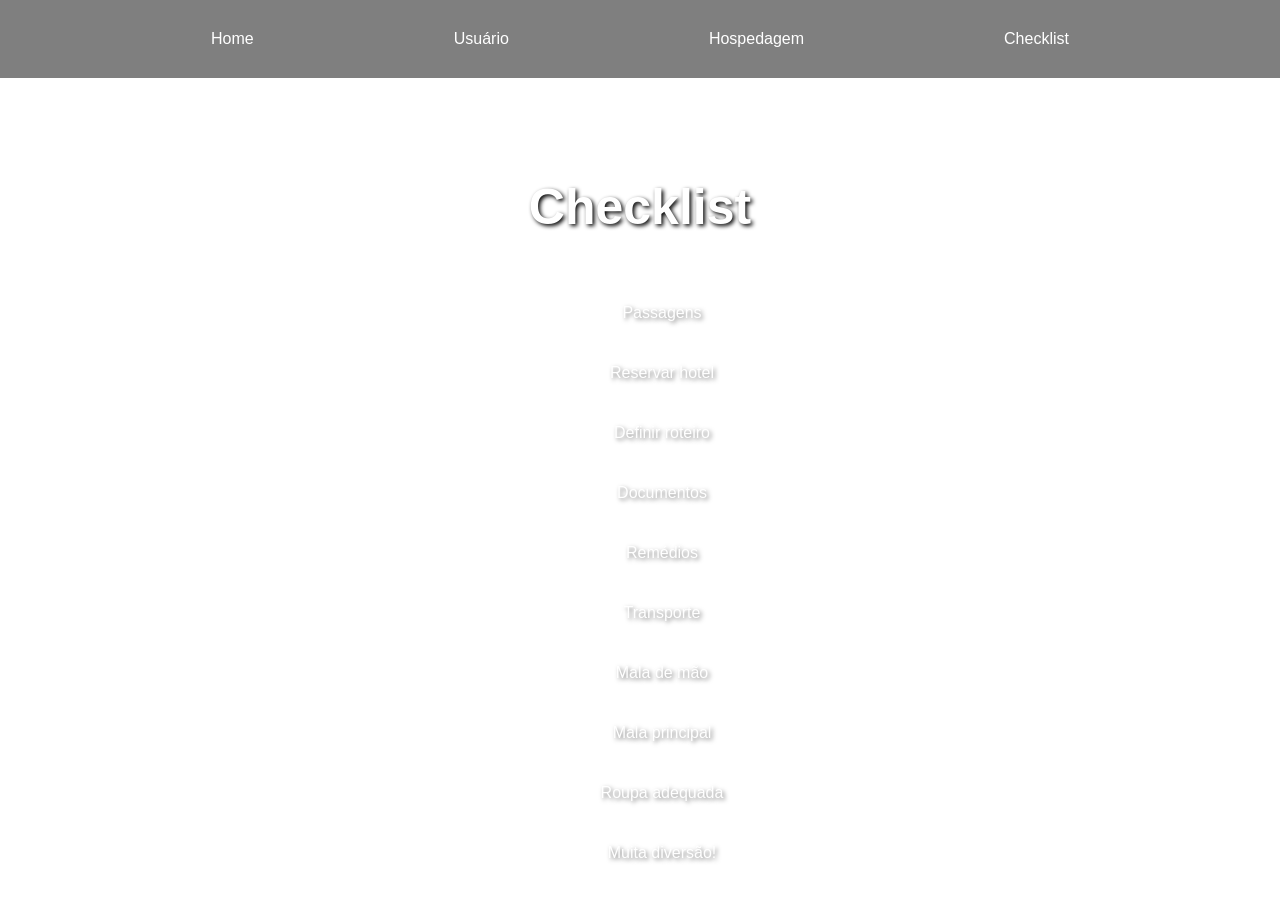
==== home_page.html @ ece3ba87 "home page" ====
<!DOCTYPE html>
<html lang="pt-BR">
<head>
    <meta charset="UTF-8">
    <meta name="viewport" content="width=device-width, initial-scale=1.0">
    <title>Home Page</title>
    <link rel="stylesheet" href="styles/home_page_style.css">
</head>
<body>

    <section id="image-control">
        <div id="menu-superior">
            <a href="" class="link">Home</a>
            <a href="" class="link">Usuário</a>
            <a href="" class="link">Hospedagem</a>
            <a href="" class="link">Checklist</a>
        </div>

        <h1>Checklist</h1>

        <div id="checklist">
            <div class="container">
                <div class="row">
                    <button class="btn-check"></button><p>Passagens</p>
                </div>
                <div class="row">
                    <button class="btn-check"></button><p>Reservar hotel</p>
                </div>
                <div class="row">
                    <button class="btn-check"></button><p>Definir roteiro</p>
                </div>
                <div class="row">
                    <button class="btn-check"></button><p>Documentos</p>
                </div>
                <div class="row">
                    <button class="btn-check"></button><p>Remédios</p>
                </div>
                <div class="row">
                    <button class="btn-check"></button><p>Transporte</p>
                </div>
                <div class="row">
                    <button class="btn-check"></button><p>Mala de mão</p>
                </div>
                <div class="row">
                    <button class="btn-check"></button><p>Mala principal</p>
                </div>
                <div class="row">
                    <button class="btn-check"></button><p>Roupa adequada</p>
                </div>
                <div class="row">
                    <button class="btn-check"></button><p>Muita diversão!</p>
                </div>
            </div>
        </div>


</section>

    
    
</body>
</html>
---- styles/home_page_style.css ----
body{
    font-family: 'Quicksand', sans-serif;
    color: white;
    margin: 0;
    padding: 0;
}

#menu-superior{
    margin: auto;
    display: flex;
    justify-content: center;
    align-items: center;
    gap: 200px;
    padding: 30px;
    background-color: rgba(0, 0, 0, 0.5);
}

a{
    text-decoration: none;
    color: white;
}

.link:hover {
    text-decoration: underline;
}

#image-control{
    background-image: url('images/organizar-viagem.jpg');
    height: 100vh;
    background-size: cover;
    background-repeat: no-repeat;
    background-position: center;
    align-items: center;
    justify-content: center;
    text-align: center;
}

h1{
    font-size: 50px;
    color: white;
    text-shadow: 2px 2px 4px rgba(0, 0, 0, 1);
    margin-top: 100px;
}

img{
    width: 300px;
    height: 300px;
}

.container{
    display: flex;
    justify-content: center;
    align-items: center;
    flex-direction: column;
    padding: 1.5rem;
    padding-top: 0;
    animation-name: slide-in;
    animation-duration: 2s;
    text-shadow: 2px 2px 4px rgba(0, 0, 0, 0.5);
    justify-content: flex-start;
    
}

@keyframes slide-in{
    0%{
        transform: translateY(-100px);
        opacity: 0;
    }
    100%{
        transform: translateY(0);
        opacity: 1;
    }
}

.row{
    display: flex;
    justify-content: center;
    align-items: center;
    gap: 20px;
    margin-top: 10px;
    justify-content: flex-start;

}


.btn-check{
    padding: 10px;
    background-color: transparent;
    border-color: white;
    border-radius: 5px;
    border-style: solid;
}

.funcionalidade{
    background-color: rgba(0, 0, 0, 0.5);
    padding : 20px;
}

.funcionalidade:hover{
    transform: scale(1.05);
    background-color: rgba(0, 0, 0, 0.7);
}
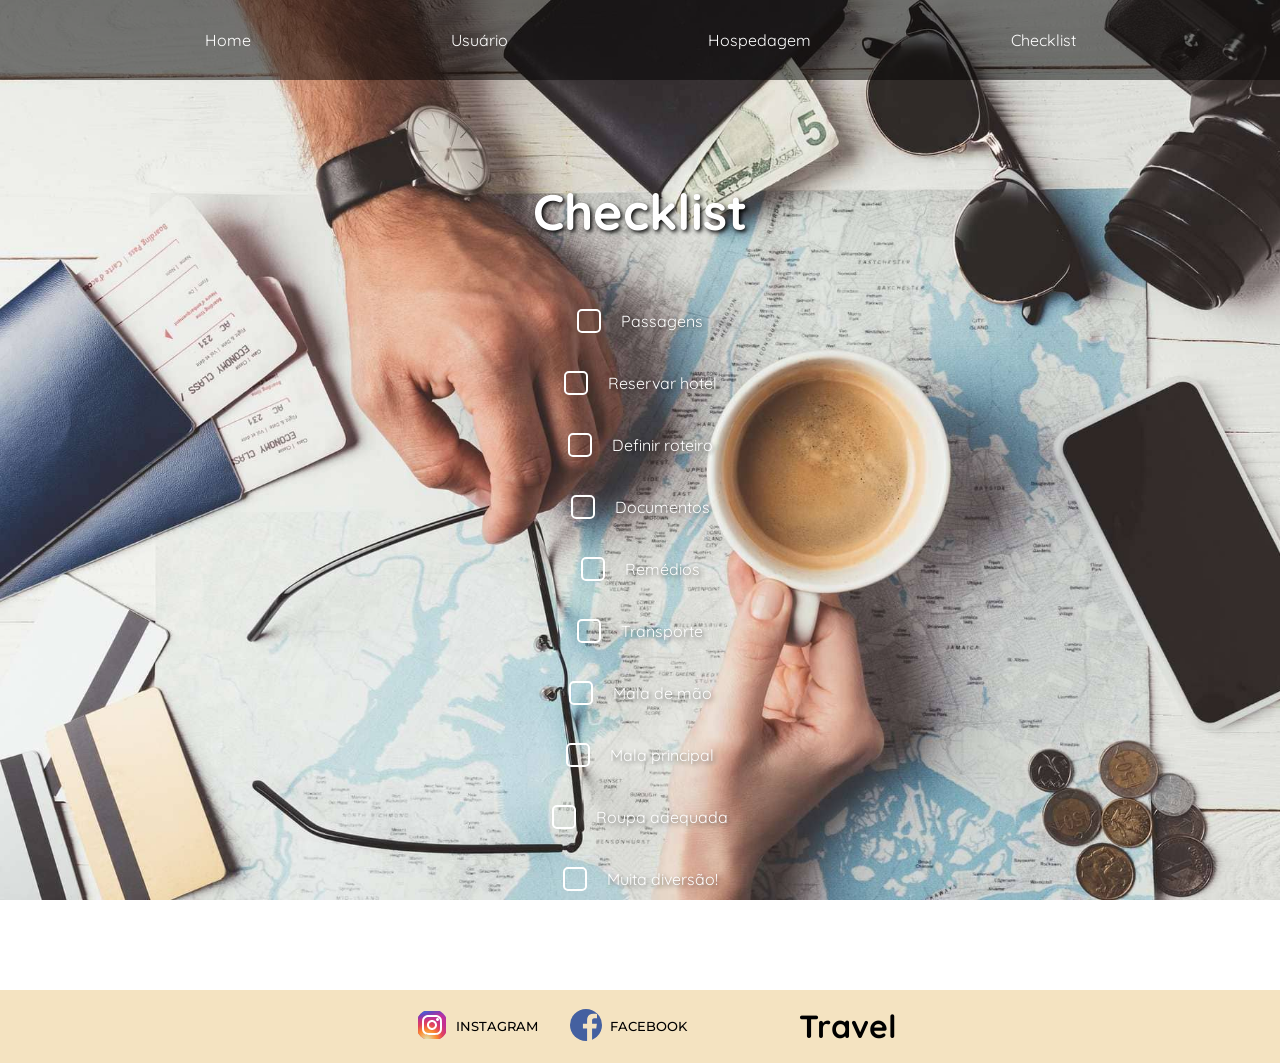
==== commit 7e88a850: "Mariz 5 Merge and adaptações" ====
--- a/home_page.html
+++ b/home_page.html
@@ -4,14 +4,15 @@
     <meta charset="UTF-8">
     <meta name="viewport" content="width=device-width, initial-scale=1.0">
     <title>Home Page</title>
-    <link rel="stylesheet" href="styles/home_page_style.css">
+    <link rel="stylesheet" href="styles/home_page.style.css">
+    <link rel="stylesheet" href="https://fonts.googleapis.com/css2?family=Bitter:ital,wght@0,100..900;1,100..900&family=Montserrat:ital,wght@0,100..900;1,100..900&family=Quicksand:wght@300..700&display=swap">
 </head>
 <body>
 
     <section id="image-control">
         <div id="menu-superior">
-            <a href="" class="link">Home</a>
-            <a href="" class="link">Usuário</a>
+            <a href="./index.html" class="link">Home</a>
+            <a href="./login.html" class="link">Usuário</a>
             <a href="" class="link">Hospedagem</a>
             <a href="" class="link">Checklist</a>
         </div>
@@ -57,6 +58,26 @@
 </section>
 
     
-    
+<footer>
+    <div id="icon-control">
+        <div class="icons">
+            <a href="">
+                <div class="footer-icon">
+                    <svg viewBox="0 0 32 32" fill="none" xmlns="http://www.w3.org/2000/svg"><g id="SVGRepo_bgCarrier" stroke-width="0"></g><g id="SVGRepo_tracerCarrier" stroke-linecap="round" stroke-linejoin="round"></g><g id="SVGRepo_iconCarrier"> <rect x="2" y="2" width="28" height="28" rx="6" fill="url(#paint0_radial_87_7153)"></rect> <rect x="2" y="2" width="28" height="28" rx="6" fill="url(#paint1_radial_87_7153)"></rect> <rect x="2" y="2" width="28" height="28" rx="6" fill="url(#paint2_radial_87_7153)"></rect> <path d="M23 10.5C23 11.3284 22.3284 12 21.5 12C20.6716 12 20 11.3284 20 10.5C20 9.67157 20.6716 9 21.5 9C22.3284 9 23 9.67157 23 10.5Z" fill="white"></path> <path fill-rule="evenodd" clip-rule="evenodd" d="M16 21C18.7614 21 21 18.7614 21 16C21 13.2386 18.7614 11 16 11C13.2386 11 11 13.2386 11 16C11 18.7614 13.2386 21 16 21ZM16 19C17.6569 19 19 17.6569 19 16C19 14.3431 17.6569 13 16 13C14.3431 13 13 14.3431 13 16C13 17.6569 14.3431 19 16 19Z" fill="white"></path> <path fill-rule="evenodd" clip-rule="evenodd" d="M6 15.6C6 12.2397 6 10.5595 6.65396 9.27606C7.2292 8.14708 8.14708 7.2292 9.27606 6.65396C10.5595 6 12.2397 6 15.6 6H16.4C19.7603 6 21.4405 6 22.7239 6.65396C23.8529 7.2292 24.7708 8.14708 25.346 9.27606C26 10.5595 26 12.2397 26 15.6V16.4C26 19.7603 26 21.4405 25.346 22.7239C24.7708 23.8529 23.8529 24.7708 22.7239 25.346C21.4405 26 19.7603 26 16.4 26H15.6C12.2397 26 10.5595 26 9.27606 25.346C8.14708 24.7708 7.2292 23.8529 6.65396 22.7239C6 21.4405 6 19.7603 6 16.4V15.6ZM15.6 8H16.4C18.1132 8 19.2777 8.00156 20.1779 8.0751C21.0548 8.14674 21.5032 8.27659 21.816 8.43597C22.5686 8.81947 23.1805 9.43139 23.564 10.184C23.7234 10.4968 23.8533 10.9452 23.9249 11.8221C23.9984 12.7223 24 13.8868 24 15.6V16.4C24 18.1132 23.9984 19.2777 23.9249 20.1779C23.8533 21.0548 23.7234 21.5032 23.564 21.816C23.1805 22.5686 22.5686 23.1805 21.816 23.564C21.5032 23.7234 21.0548 23.8533 20.1779 23.9249C19.2777 23.9984 18.1132 24 16.4 24H15.6C13.8868 24 12.7223 23.9984 11.8221 23.9249C10.9452 23.8533 10.4968 23.7234 10.184 23.564C9.43139 23.1805 8.81947 22.5686 8.43597 21.816C8.27659 21.5032 8.14674 21.0548 8.0751 20.1779C8.00156 19.2777 8 18.1132 8 16.4V15.6C8 13.8868 8.00156 12.7223 8.0751 11.8221C8.14674 10.9452 8.27659 10.4968 8.43597 10.184C8.81947 9.43139 9.43139 8.81947 10.184 8.43597C10.4968 8.27659 10.9452 8.14674 11.8221 8.0751C12.7223 8.00156 13.8868 8 15.6 8Z" fill="white"></path> <defs> <radialGradient id="paint0_radial_87_7153" cx="0" cy="0" r="1" gradientUnits="userSpaceOnUse" gradientTransform="translate(12 23) rotate(-55.3758) scale(25.5196)"> <stop stop-color="#B13589"></stop> <stop offset="0.79309" stop-color="#C62F94"></stop> <stop offset="1" stop-color="#8A3AC8"></stop> </radialGradient> <radialGradient id="paint1_radial_87_7153" cx="0" cy="0" r="1" gradientUnits="userSpaceOnUse" gradientTransform="translate(11 31) rotate(-65.1363) scale(22.5942)"> <stop stop-color="#E0E8B7"></stop> <stop offset="0.444662" stop-color="#FB8A2E"></stop> <stop offset="0.71474" stop-color="#E2425C"></stop> <stop offset="1" stop-color="#E2425C" stop-opacity="0"></stop> </radialGradient> <radialGradient id="paint2_radial_87_7153" cx="0" cy="0" r="1" gradientUnits="userSpaceOnUse" gradientTransform="translate(0.500002 3) rotate(-8.1301) scale(38.8909 8.31836)"> <stop offset="0.156701" stop-color="#406ADC"></stop> <stop offset="0.467799" stop-color="#6A45BE"></stop> <stop offset="1" stop-color="#6A45BE" stop-opacity="0"></stop> </radialGradient> </defs> </g></svg>
+                </div>
+                <p>INSTAGRAM</p>
+            </a>
+        </div>
+        <div class="icons">
+            <a href="">
+                <div class="footer-icon">
+                    <svg viewBox="0 0 48 48" version="1.1" xmlns="http://www.w3.org/2000/svg" xmlns:xlink="http://www.w3.org/1999/xlink" fill="#000000"><g id="SVGRepo_bgCarrier" stroke-width="0"></g><g id="SVGRepo_tracerCarrier" stroke-linecap="round" stroke-linejoin="round"></g><g id="SVGRepo_iconCarrier"> <title>Facebook-color</title> <desc>Created with Sketch.</desc> <defs> </defs> <g id="Icons" stroke="none" stroke-width="1" fill="none" fill-rule="evenodd"> <g id="Color-" transform="translate(-200.000000, -160.000000)" fill="#4460A0"> <path d="M225.638355,208 L202.649232,208 C201.185673,208 200,206.813592 200,205.350603 L200,162.649211 C200,161.18585 201.185859,160 202.649232,160 L245.350955,160 C246.813955,160 248,161.18585 248,162.649211 L248,205.350603 C248,206.813778 246.813769,208 245.350955,208 L233.119305,208 L233.119305,189.411755 L239.358521,189.411755 L240.292755,182.167586 L233.119305,182.167586 L233.119305,177.542641 C233.119305,175.445287 233.701712,174.01601 236.70929,174.01601 L240.545311,174.014333 L240.545311,167.535091 C239.881886,167.446808 237.604784,167.24957 234.955552,167.24957 C229.424834,167.24957 225.638355,170.625526 225.638355,176.825209 L225.638355,182.167586 L219.383122,182.167586 L219.383122,189.411755 L225.638355,189.411755 L225.638355,208 L225.638355,208 Z" id="Facebook"> </path> </g> </g> </g></svg>
+                </div>
+                <p>FACEBOOK</p>
+            </a>
+        </div>
+        <h1 id="footer-logo"><a href="index.html">Travel</a></h1>
+    </div>
+</footer>
 </body>
 </html>
--- a/styles/home_page.style.css
+++ b/styles/home_page.style.css
@@ -0,0 +1,173 @@
+body{
+    font-family: 'Quicksand', sans-serif;
+    color: white;
+    margin: 0;
+    padding: 0;
+}
+
+#menu-superior{
+    margin: auto;
+    display: flex;
+    justify-content: center;
+    align-items: center;
+    gap: 200px;
+    padding: 30px;
+    background-color: rgba(0, 0, 0, 0.5);
+}
+
+a{
+    text-decoration: none;
+    color: white;
+}
+
+.link:hover {
+    text-decoration: underline;
+}
+
+#image-control{
+    background-image: url('../images/organizar-viagem.jpg');
+    height: 100vh;
+    background-size: cover;
+    background-repeat: no-repeat;
+    background-position: center;
+    align-items: center;
+    justify-content: center;
+    text-align: center;
+}
+
+h1{
+    font-size: 50px;
+    color: white;
+    text-shadow: 2px 2px 4px rgba(0, 0, 0, 1);
+    margin-top: 100px;
+}
+
+img{
+    width: 300px;
+    height: 300px;
+}
+
+.container{
+    display: flex;
+    justify-content: center;
+    align-items: center;
+    flex-direction: column;
+    padding: 1.5rem;
+    padding-top: 0;
+    animation-name: slide-in;
+    animation-duration: 2s;
+    text-shadow: 2px 2px 4px rgba(0, 0, 0, 0.5);
+    justify-content: flex-start;
+    
+}
+
+@keyframes slide-in{
+    0%{
+        transform: translateY(-100px);
+        opacity: 0;
+    }
+    100%{
+        transform: translateY(0);
+        opacity: 1;
+    }
+}
+
+.row{
+    display: flex;
+    justify-content: center;
+    align-items: center;
+    gap: 20px;
+    margin-top: 10px;
+    justify-content: flex-start;
+
+}
+
+
+.btn-check{
+    padding: 10px;
+    background-color: transparent;
+    border-color: white;
+    border-radius: 5px;
+    border-style: solid;
+}
+
+.funcionalidade{
+    background-color: rgba(0, 0, 0, 0.5);
+    padding : 20px;
+}
+
+.funcionalidade:hover{
+    transform: scale(1.05);
+    background-color: rgba(0, 0, 0, 0.7);
+}
+
+footer
+{
+  margin-top: 10vh;
+}
+
+#icon-control{
+  background-color: #F4E3C1;
+  width: 100%;
+
+  display: flex;
+  padding: 1rem;
+
+  justify-content: space-around;
+  align-items: be;
+}
+
+.icons a{
+  display: flex;
+  justify-content: center;
+  box-sizing: border-box;
+  align-items: center;
+  gap: 0.5rem;
+  color: black;
+  font-family: 'Montserrat';
+  font-size: 0.8rem;
+  font-weight: 500;
+}
+
+.footer-icon{
+  width: 2rem;
+}
+
+.footer-icon svg{
+  border-radius: 100%;
+}
+
+#footer-logo{
+  margin-bottom: 5rem; 
+}
+
+footer h1 {
+    text-shadow: none;
+  color: black;
+  margin: 0;
+  font-family: "Quicksand", sans-serif;
+  font-size: 2em;
+  font-weight: bold;
+}
+
+footer a {
+  color: inherit;
+  text-decoration: none;
+}
+
+@media(min-width: 48rem){
+  footer{
+      display: block;
+  }
+
+  #icon-control{
+      flex-direction: row;
+      justify-content: center;
+      gap: 2rem;
+  }
+
+  #footer-logo{
+      margin: 0;
+      margin-left: 5rem;
+  }
+}
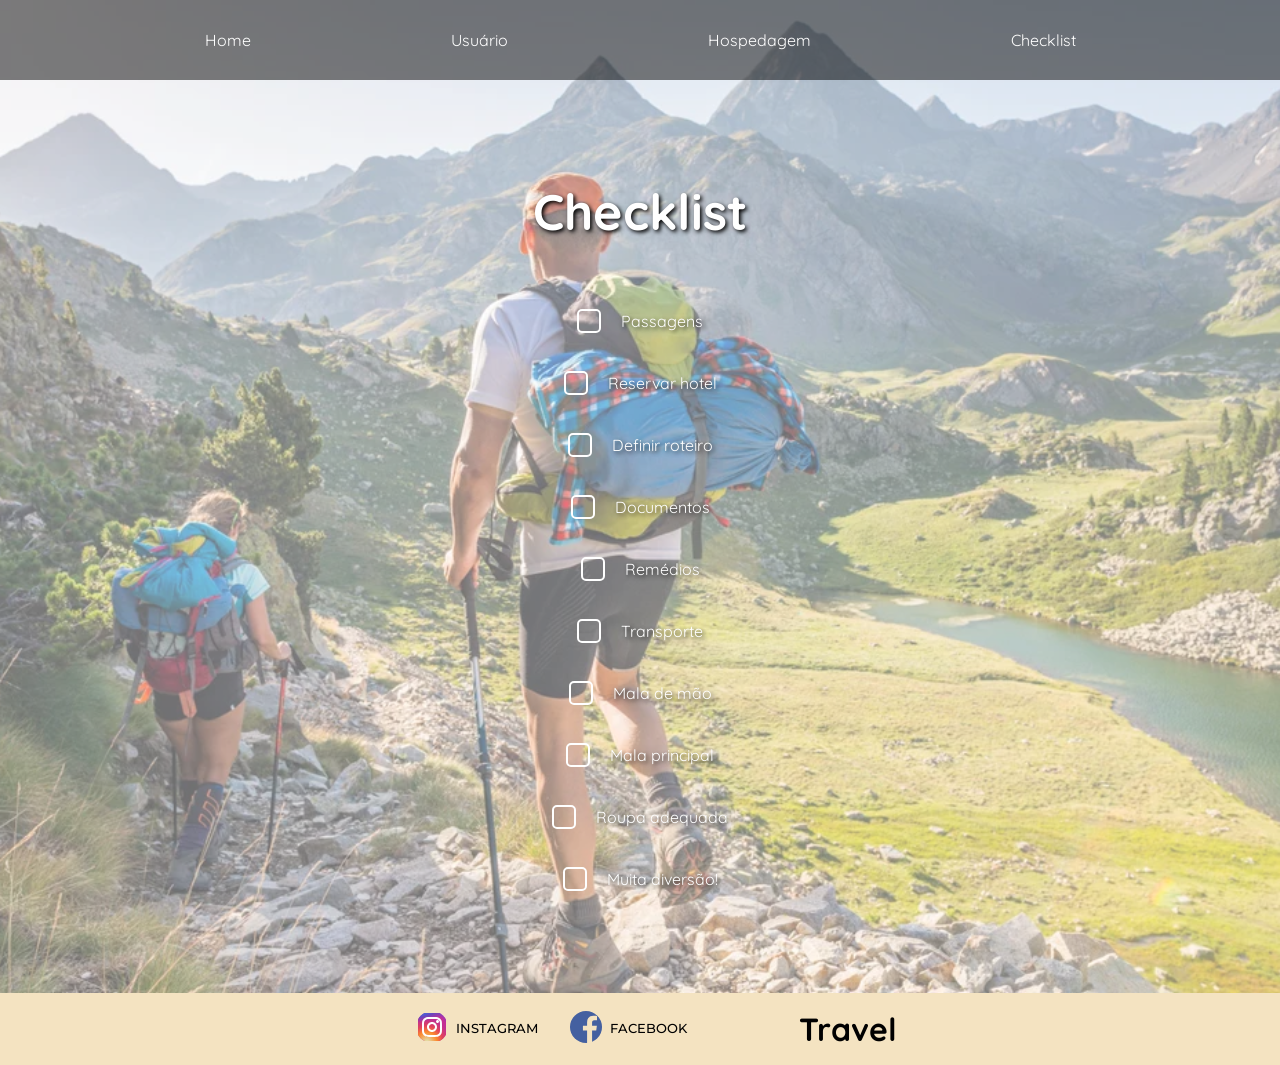
==== commit 7893b5aa: "Página de usuario" ====
--- a/home_page.html
+++ b/home_page.html
@@ -1,83 +1,228 @@
 <!DOCTYPE html>
 <html lang="pt-BR">
-<head>
-    <meta charset="UTF-8">
-    <meta name="viewport" content="width=device-width, initial-scale=1.0">
+  <head>
+    <meta charset="UTF-8" />
+    <meta name="viewport" content="width=device-width, initial-scale=1.0" />
     <title>Home Page</title>
-    <link rel="stylesheet" href="styles/home_page.style.css">
-    <link rel="stylesheet" href="https://fonts.googleapis.com/css2?family=Bitter:ital,wght@0,100..900;1,100..900&family=Montserrat:ital,wght@0,100..900;1,100..900&family=Quicksand:wght@300..700&display=swap">
-</head>
-<body>
+    <link rel="stylesheet" href="styles/home_page.style.css" />
+    <link
+      rel="stylesheet"
+      href="https://fonts.googleapis.com/css2?family=Bitter:ital,wght@0,100..900;1,100..900&family=Montserrat:ital,wght@0,100..900;1,100..900&family=Quicksand:wght@300..700&display=swap"
+    />
+  </head>
+  <body>
+    <section id="image-control">
+      <div id="menu-superior">
+        <a href="./index.html" class="link">Home</a>
+        <a href="./user.html" class="link">Usuário</a>
+        <a href="./hosting.html" class="link">Hospedagem</a>
+        <a href="" class="link">Checklist</a>
+      </div>
 
-    <section id="image-control">
-        <div id="menu-superior">
-            <a href="./index.html" class="link">Home</a>
-            <a href="./login.html" class="link">Usuário</a>
-            <a href="" class="link">Hospedagem</a>
-            <a href="" class="link">Checklist</a>
+      <h1>Checklist</h1>
+
+      <div id="checklist">
+        <div class="container">
+          <div class="row">
+            <button class="btn-check"></button>
+            <p>Passagens</p>
+          </div>
+          <div class="row">
+            <button class="btn-check"></button>
+            <p>Reservar hotel</p>
+          </div>
+          <div class="row">
+            <button class="btn-check"></button>
+            <p>Definir roteiro</p>
+          </div>
+          <div class="row">
+            <button class="btn-check"></button>
+            <p>Documentos</p>
+          </div>
+          <div class="row">
+            <button class="btn-check"></button>
+            <p>Remédios</p>
+          </div>
+          <div class="row">
+            <button class="btn-check"></button>
+            <p>Transporte</p>
+          </div>
+          <div class="row">
+            <button class="btn-check"></button>
+            <p>Mala de mão</p>
+          </div>
+          <div class="row">
+            <button class="btn-check"></button>
+            <p>Mala principal</p>
+          </div>
+          <div class="row">
+            <button class="btn-check"></button>
+            <p>Roupa adequada</p>
+          </div>
+          <div class="row">
+            <button class="btn-check"></button>
+            <p>Muita diversão!</p>
+          </div>
         </div>
+      </div>
+    </section>
 
-        <h1>Checklist</h1>
-
-        <div id="checklist">
-            <div class="container">
-                <div class="row">
-                    <button class="btn-check"></button><p>Passagens</p>
-                </div>
-                <div class="row">
-                    <button class="btn-check"></button><p>Reservar hotel</p>
-                </div>
-                <div class="row">
-                    <button class="btn-check"></button><p>Definir roteiro</p>
-                </div>
-                <div class="row">
-                    <button class="btn-check"></button><p>Documentos</p>
-                </div>
-                <div class="row">
-                    <button class="btn-check"></button><p>Remédios</p>
-                </div>
-                <div class="row">
-                    <button class="btn-check"></button><p>Transporte</p>
-                </div>
-                <div class="row">
-                    <button class="btn-check"></button><p>Mala de mão</p>
-                </div>
-                <div class="row">
-                    <button class="btn-check"></button><p>Mala principal</p>
-                </div>
-                <div class="row">
-                    <button class="btn-check"></button><p>Roupa adequada</p>
-                </div>
-                <div class="row">
-                    <button class="btn-check"></button><p>Muita diversão!</p>
-                </div>
+    <footer>
+      <div id="icon-control">
+        <div class="icons">
+          <a href="">
+            <div class="footer-icon">
+              <svg
+                viewBox="0 0 32 32"
+                fill="none"
+                xmlns="http://www.w3.org/2000/svg"
+              >
+                <g id="SVGRepo_bgCarrier" stroke-width="0"></g>
+                <g
+                  id="SVGRepo_tracerCarrier"
+                  stroke-linecap="round"
+                  stroke-linejoin="round"
+                ></g>
+                <g id="SVGRepo_iconCarrier">
+                  <rect
+                    x="2"
+                    y="2"
+                    width="28"
+                    height="28"
+                    rx="6"
+                    fill="url(#paint0_radial_87_7153)"
+                  ></rect>
+                  <rect
+                    x="2"
+                    y="2"
+                    width="28"
+                    height="28"
+                    rx="6"
+                    fill="url(#paint1_radial_87_7153)"
+                  ></rect>
+                  <rect
+                    x="2"
+                    y="2"
+                    width="28"
+                    height="28"
+                    rx="6"
+                    fill="url(#paint2_radial_87_7153)"
+                  ></rect>
+                  <path
+                    d="M23 10.5C23 11.3284 22.3284 12 21.5 12C20.6716 12 20 11.3284 20 10.5C20 9.67157 20.6716 9 21.5 9C22.3284 9 23 9.67157 23 10.5Z"
+                    fill="white"
+                  ></path>
+                  <path
+                    fill-rule="evenodd"
+                    clip-rule="evenodd"
+                    d="M16 21C18.7614 21 21 18.7614 21 16C21 13.2386 18.7614 11 16 11C13.2386 11 11 13.2386 11 16C11 18.7614 13.2386 21 16 21ZM16 19C17.6569 19 19 17.6569 19 16C19 14.3431 17.6569 13 16 13C14.3431 13 13 14.3431 13 16C13 17.6569 14.3431 19 16 19Z"
+                    fill="white"
+                  ></path>
+                  <path
+                    fill-rule="evenodd"
+                    clip-rule="evenodd"
+                    d="M6 15.6C6 12.2397 6 10.5595 6.65396 9.27606C7.2292 8.14708 8.14708 7.2292 9.27606 6.65396C10.5595 6 12.2397 6 15.6 6H16.4C19.7603 6 21.4405 6 22.7239 6.65396C23.8529 7.2292 24.7708 8.14708 25.346 9.27606C26 10.5595 26 12.2397 26 15.6V16.4C26 19.7603 26 21.4405 25.346 22.7239C24.7708 23.8529 23.8529 24.7708 22.7239 25.346C21.4405 26 19.7603 26 16.4 26H15.6C12.2397 26 10.5595 26 9.27606 25.346C8.14708 24.7708 7.2292 23.8529 6.65396 22.7239C6 21.4405 6 19.7603 6 16.4V15.6ZM15.6 8H16.4C18.1132 8 19.2777 8.00156 20.1779 8.0751C21.0548 8.14674 21.5032 8.27659 21.816 8.43597C22.5686 8.81947 23.1805 9.43139 23.564 10.184C23.7234 10.4968 23.8533 10.9452 23.9249 11.8221C23.9984 12.7223 24 13.8868 24 15.6V16.4C24 18.1132 23.9984 19.2777 23.9249 20.1779C23.8533 21.0548 23.7234 21.5032 23.564 21.816C23.1805 22.5686 22.5686 23.1805 21.816 23.564C21.5032 23.7234 21.0548 23.8533 20.1779 23.9249C19.2777 23.9984 18.1132 24 16.4 24H15.6C13.8868 24 12.7223 23.9984 11.8221 23.9249C10.9452 23.8533 10.4968 23.7234 10.184 23.564C9.43139 23.1805 8.81947 22.5686 8.43597 21.816C8.27659 21.5032 8.14674 21.0548 8.0751 20.1779C8.00156 19.2777 8 18.1132 8 16.4V15.6C8 13.8868 8.00156 12.7223 8.0751 11.8221C8.14674 10.9452 8.27659 10.4968 8.43597 10.184C8.81947 9.43139 9.43139 8.81947 10.184 8.43597C10.4968 8.27659 10.9452 8.14674 11.8221 8.0751C12.7223 8.00156 13.8868 8 15.6 8Z"
+                    fill="white"
+                  ></path>
+                  <defs>
+                    <radialGradient
+                      id="paint0_radial_87_7153"
+                      cx="0"
+                      cy="0"
+                      r="1"
+                      gradientUnits="userSpaceOnUse"
+                      gradientTransform="translate(12 23) rotate(-55.3758) scale(25.5196)"
+                    >
+                      <stop stop-color="#B13589"></stop>
+                      <stop offset="0.79309" stop-color="#C62F94"></stop>
+                      <stop offset="1" stop-color="#8A3AC8"></stop>
+                    </radialGradient>
+                    <radialGradient
+                      id="paint1_radial_87_7153"
+                      cx="0"
+                      cy="0"
+                      r="1"
+                      gradientUnits="userSpaceOnUse"
+                      gradientTransform="translate(11 31) rotate(-65.1363) scale(22.5942)"
+                    >
+                      <stop stop-color="#E0E8B7"></stop>
+                      <stop offset="0.444662" stop-color="#FB8A2E"></stop>
+                      <stop offset="0.71474" stop-color="#E2425C"></stop>
+                      <stop
+                        offset="1"
+                        stop-color="#E2425C"
+                        stop-opacity="0"
+                      ></stop>
+                    </radialGradient>
+                    <radialGradient
+                      id="paint2_radial_87_7153"
+                      cx="0"
+                      cy="0"
+                      r="1"
+                      gradientUnits="userSpaceOnUse"
+                      gradientTransform="translate(0.500002 3) rotate(-8.1301) scale(38.8909 8.31836)"
+                    >
+                      <stop offset="0.156701" stop-color="#406ADC"></stop>
+                      <stop offset="0.467799" stop-color="#6A45BE"></stop>
+                      <stop
+                        offset="1"
+                        stop-color="#6A45BE"
+                        stop-opacity="0"
+                      ></stop>
+                    </radialGradient>
+                  </defs>
+                </g>
+              </svg>
             </div>
-        </div>
-
-
-</section>
-
-    
-<footer>
-    <div id="icon-control">
-        <div class="icons">
-            <a href="">
-                <div class="footer-icon">
-                    <svg viewBox="0 0 32 32" fill="none" xmlns="http://www.w3.org/2000/svg"><g id="SVGRepo_bgCarrier" stroke-width="0"></g><g id="SVGRepo_tracerCarrier" stroke-linecap="round" stroke-linejoin="round"></g><g id="SVGRepo_iconCarrier"> <rect x="2" y="2" width="28" height="28" rx="6" fill="url(#paint0_radial_87_7153)"></rect> <rect x="2" y="2" width="28" height="28" rx="6" fill="url(#paint1_radial_87_7153)"></rect> <rect x="2" y="2" width="28" height="28" rx="6" fill="url(#paint2_radial_87_7153)"></rect> <path d="M23 10.5C23 11.3284 22.3284 12 21.5 12C20.6716 12 20 11.3284 20 10.5C20 9.67157 20.6716 9 21.5 9C22.3284 9 23 9.67157 23 10.5Z" fill="white"></path> <path fill-rule="evenodd" clip-rule="evenodd" d="M16 21C18.7614 21 21 18.7614 21 16C21 13.2386 18.7614 11 16 11C13.2386 11 11 13.2386 11 16C11 18.7614 13.2386 21 16 21ZM16 19C17.6569 19 19 17.6569 19 16C19 14.3431 17.6569 13 16 13C14.3431 13 13 14.3431 13 16C13 17.6569 14.3431 19 16 19Z" fill="white"></path> <path fill-rule="evenodd" clip-rule="evenodd" d="M6 15.6C6 12.2397 6 10.5595 6.65396 9.27606C7.2292 8.14708 8.14708 7.2292 9.27606 6.65396C10.5595 6 12.2397 6 15.6 6H16.4C19.7603 6 21.4405 6 22.7239 6.65396C23.8529 7.2292 24.7708 8.14708 25.346 9.27606C26 10.5595 26 12.2397 26 15.6V16.4C26 19.7603 26 21.4405 25.346 22.7239C24.7708 23.8529 23.8529 24.7708 22.7239 25.346C21.4405 26 19.7603 26 16.4 26H15.6C12.2397 26 10.5595 26 9.27606 25.346C8.14708 24.7708 7.2292 23.8529 6.65396 22.7239C6 21.4405 6 19.7603 6 16.4V15.6ZM15.6 8H16.4C18.1132 8 19.2777 8.00156 20.1779 8.0751C21.0548 8.14674 21.5032 8.27659 21.816 8.43597C22.5686 8.81947 23.1805 9.43139 23.564 10.184C23.7234 10.4968 23.8533 10.9452 23.9249 11.8221C23.9984 12.7223 24 13.8868 24 15.6V16.4C24 18.1132 23.9984 19.2777 23.9249 20.1779C23.8533 21.0548 23.7234 21.5032 23.564 21.816C23.1805 22.5686 22.5686 23.1805 21.816 23.564C21.5032 23.7234 21.0548 23.8533 20.1779 23.9249C19.2777 23.9984 18.1132 24 16.4 24H15.6C13.8868 24 12.7223 23.9984 11.8221 23.9249C10.9452 23.8533 10.4968 23.7234 10.184 23.564C9.43139 23.1805 8.81947 22.5686 8.43597 21.816C8.27659 21.5032 8.14674 21.0548 8.0751 20.1779C8.00156 19.2777 8 18.1132 8 16.4V15.6C8 13.8868 8.00156 12.7223 8.0751 11.8221C8.14674 10.9452 8.27659 10.4968 8.43597 10.184C8.81947 9.43139 9.43139 8.81947 10.184 8.43597C10.4968 8.27659 10.9452 8.14674 11.8221 8.0751C12.7223 8.00156 13.8868 8 15.6 8Z" fill="white"></path> <defs> <radialGradient id="paint0_radial_87_7153" cx="0" cy="0" r="1" gradientUnits="userSpaceOnUse" gradientTransform="translate(12 23) rotate(-55.3758) scale(25.5196)"> <stop stop-color="#B13589"></stop> <stop offset="0.79309" stop-color="#C62F94"></stop> <stop offset="1" stop-color="#8A3AC8"></stop> </radialGradient> <radialGradient id="paint1_radial_87_7153" cx="0" cy="0" r="1" gradientUnits="userSpaceOnUse" gradientTransform="translate(11 31) rotate(-65.1363) scale(22.5942)"> <stop stop-color="#E0E8B7"></stop> <stop offset="0.444662" stop-color="#FB8A2E"></stop> <stop offset="0.71474" stop-color="#E2425C"></stop> <stop offset="1" stop-color="#E2425C" stop-opacity="0"></stop> </radialGradient> <radialGradient id="paint2_radial_87_7153" cx="0" cy="0" r="1" gradientUnits="userSpaceOnUse" gradientTransform="translate(0.500002 3) rotate(-8.1301) scale(38.8909 8.31836)"> <stop offset="0.156701" stop-color="#406ADC"></stop> <stop offset="0.467799" stop-color="#6A45BE"></stop> <stop offset="1" stop-color="#6A45BE" stop-opacity="0"></stop> </radialGradient> </defs> </g></svg>
-                </div>
-                <p>INSTAGRAM</p>
-            </a>
+            <p>INSTAGRAM</p>
+          </a>
         </div>
         <div class="icons">
-            <a href="">
-                <div class="footer-icon">
-                    <svg viewBox="0 0 48 48" version="1.1" xmlns="http://www.w3.org/2000/svg" xmlns:xlink="http://www.w3.org/1999/xlink" fill="#000000"><g id="SVGRepo_bgCarrier" stroke-width="0"></g><g id="SVGRepo_tracerCarrier" stroke-linecap="round" stroke-linejoin="round"></g><g id="SVGRepo_iconCarrier"> <title>Facebook-color</title> <desc>Created with Sketch.</desc> <defs> </defs> <g id="Icons" stroke="none" stroke-width="1" fill="none" fill-rule="evenodd"> <g id="Color-" transform="translate(-200.000000, -160.000000)" fill="#4460A0"> <path d="M225.638355,208 L202.649232,208 C201.185673,208 200,206.813592 200,205.350603 L200,162.649211 C200,161.18585 201.185859,160 202.649232,160 L245.350955,160 C246.813955,160 248,161.18585 248,162.649211 L248,205.350603 C248,206.813778 246.813769,208 245.350955,208 L233.119305,208 L233.119305,189.411755 L239.358521,189.411755 L240.292755,182.167586 L233.119305,182.167586 L233.119305,177.542641 C233.119305,175.445287 233.701712,174.01601 236.70929,174.01601 L240.545311,174.014333 L240.545311,167.535091 C239.881886,167.446808 237.604784,167.24957 234.955552,167.24957 C229.424834,167.24957 225.638355,170.625526 225.638355,176.825209 L225.638355,182.167586 L219.383122,182.167586 L219.383122,189.411755 L225.638355,189.411755 L225.638355,208 L225.638355,208 Z" id="Facebook"> </path> </g> </g> </g></svg>
-                </div>
-                <p>FACEBOOK</p>
-            </a>
+          <a href="">
+            <div class="footer-icon">
+              <svg
+                viewBox="0 0 48 48"
+                version="1.1"
+                xmlns="http://www.w3.org/2000/svg"
+                xmlns:xlink="http://www.w3.org/1999/xlink"
+                fill="#000000"
+              >
+                <g id="SVGRepo_bgCarrier" stroke-width="0"></g>
+                <g
+                  id="SVGRepo_tracerCarrier"
+                  stroke-linecap="round"
+                  stroke-linejoin="round"
+                ></g>
+                <g id="SVGRepo_iconCarrier">
+                  <title>Facebook-color</title>
+                  <desc>Created with Sketch.</desc>
+                  <defs></defs>
+                  <g
+                    id="Icons"
+                    stroke="none"
+                    stroke-width="1"
+                    fill="none"
+                    fill-rule="evenodd"
+                  >
+                    <g
+                      id="Color-"
+                      transform="translate(-200.000000, -160.000000)"
+                      fill="#4460A0"
+                    >
+                      <path
+                        d="M225.638355,208 L202.649232,208 C201.185673,208 200,206.813592 200,205.350603 L200,162.649211 C200,161.18585 201.185859,160 202.649232,160 L245.350955,160 C246.813955,160 248,161.18585 248,162.649211 L248,205.350603 C248,206.813778 246.813769,208 245.350955,208 L233.119305,208 L233.119305,189.411755 L239.358521,189.411755 L240.292755,182.167586 L233.119305,182.167586 L233.119305,177.542641 C233.119305,175.445287 233.701712,174.01601 236.70929,174.01601 L240.545311,174.014333 L240.545311,167.535091 C239.881886,167.446808 237.604784,167.24957 234.955552,167.24957 C229.424834,167.24957 225.638355,170.625526 225.638355,176.825209 L225.638355,182.167586 L219.383122,182.167586 L219.383122,189.411755 L225.638355,189.411755 L225.638355,208 L225.638355,208 Z"
+                        id="Facebook"
+                      ></path>
+                    </g>
+                  </g>
+                </g>
+              </svg>
+            </div>
+            <p>FACEBOOK</p>
+          </a>
         </div>
         <h1 id="footer-logo"><a href="index.html">Travel</a></h1>
-    </div>
-</footer>
-</body>
-</html>+      </div>
+    </footer>
+  </body>
+</html>
--- a/styles/home_page.style.css
+++ b/styles/home_page.style.css
@@ -25,14 +25,17 @@
 }
 
 #image-control{
-    background-image: url('../images/organizar-viagem.jpg');
-    height: 100vh;
+    background-color: rgba(255, 255, 255, 0.438);
+    background-blend-mode: lighten;
+    background-image: url('../images/7360.jpg');
+
     background-size: cover;
     background-repeat: no-repeat;
     background-position: center;
-    align-items: center;
-    justify-content: center;
+
     text-align: center;
+
+    padding-bottom: 5%;
 }
 
 h1{
@@ -56,7 +59,7 @@
     padding-top: 0;
     animation-name: slide-in;
     animation-duration: 2s;
-    text-shadow: 2px 2px 4px rgba(0, 0, 0, 0.5);
+    text-shadow: 2px 2px 4px rgba(0, 0, 0, 0.8);
     justify-content: flex-start;
     
 }
@@ -101,11 +104,6 @@
     background-color: rgba(0, 0, 0, 0.7);
 }
 
-footer
-{
-  margin-top: 10vh;
-}
-
 #icon-control{
   background-color: #F4E3C1;
   width: 100%;
@@ -135,10 +133,6 @@
 
 .footer-icon svg{
   border-radius: 100%;
-}
-
-#footer-logo{
-  margin-bottom: 5rem; 
 }
 
 footer h1 {
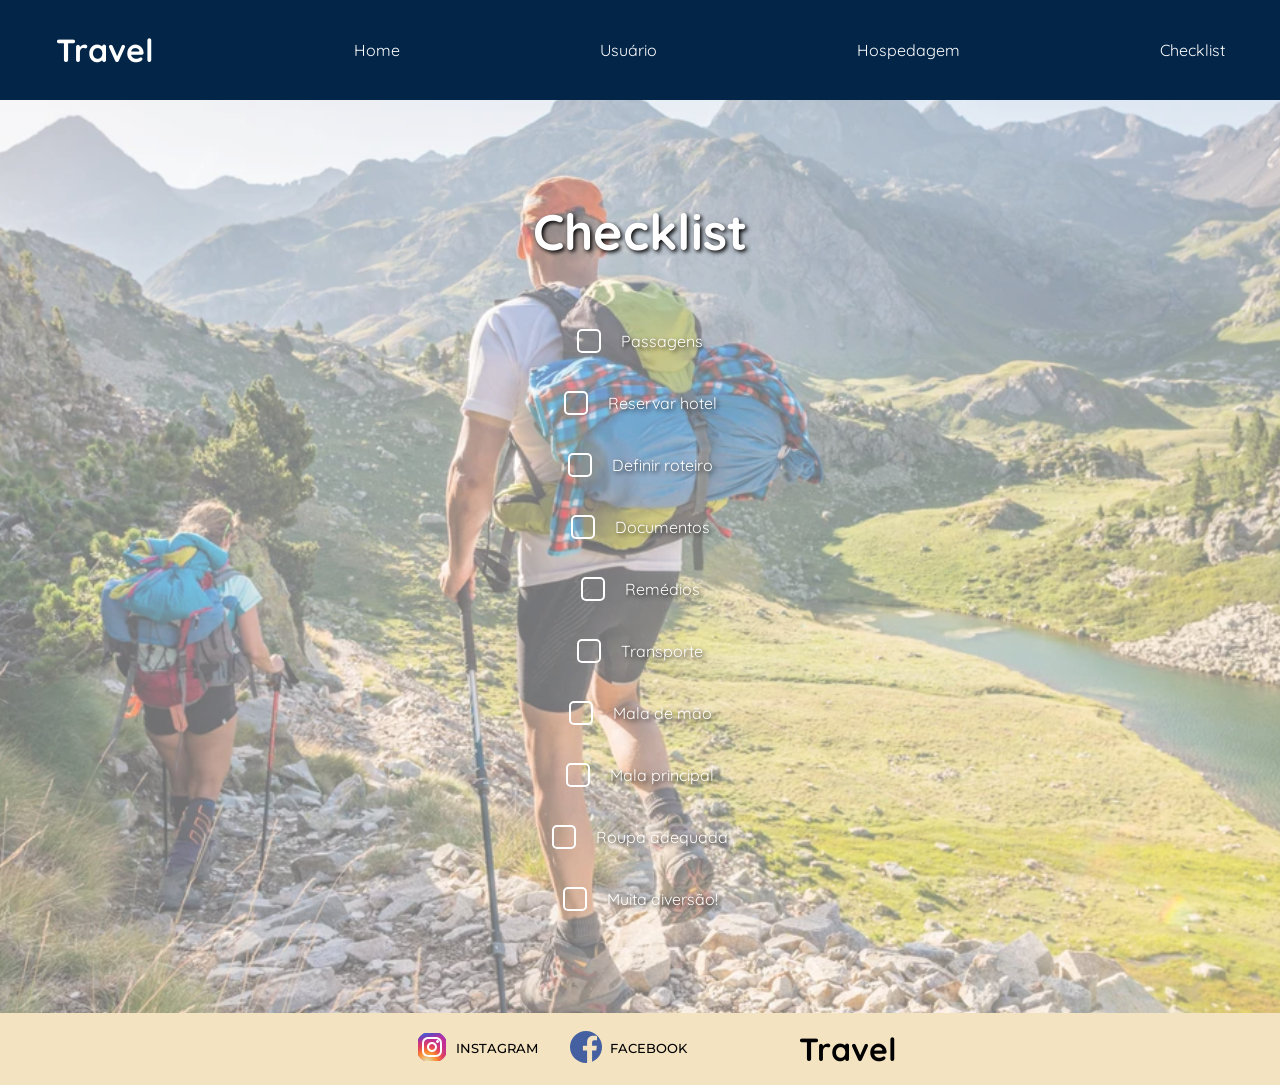
==== commit a755b5b4: "ajeitando o header" ====
--- a/home_page.html
+++ b/home_page.html
@@ -13,6 +13,9 @@
   <body>
     <section id="image-control">
       <div id="menu-superior">
+        <a href="">
+          <div id="page-logo">Travel</div>
+        </a>
         <a href="./index.html" class="link">Home</a>
         <a href="./user.html" class="link">Usuário</a>
         <a href="./hosting.html" class="link">Hospedagem</a>
--- a/styles/home_page.style.css
+++ b/styles/home_page.style.css
@@ -12,7 +12,12 @@
     align-items: center;
     gap: 200px;
     padding: 30px;
-    background-color: rgba(0, 0, 0, 0.5);
+    background-color: #022548
+}
+
+#page-logo{
+    font-weight: bold;
+    font-size: 2rem;
 }
 
 a{
